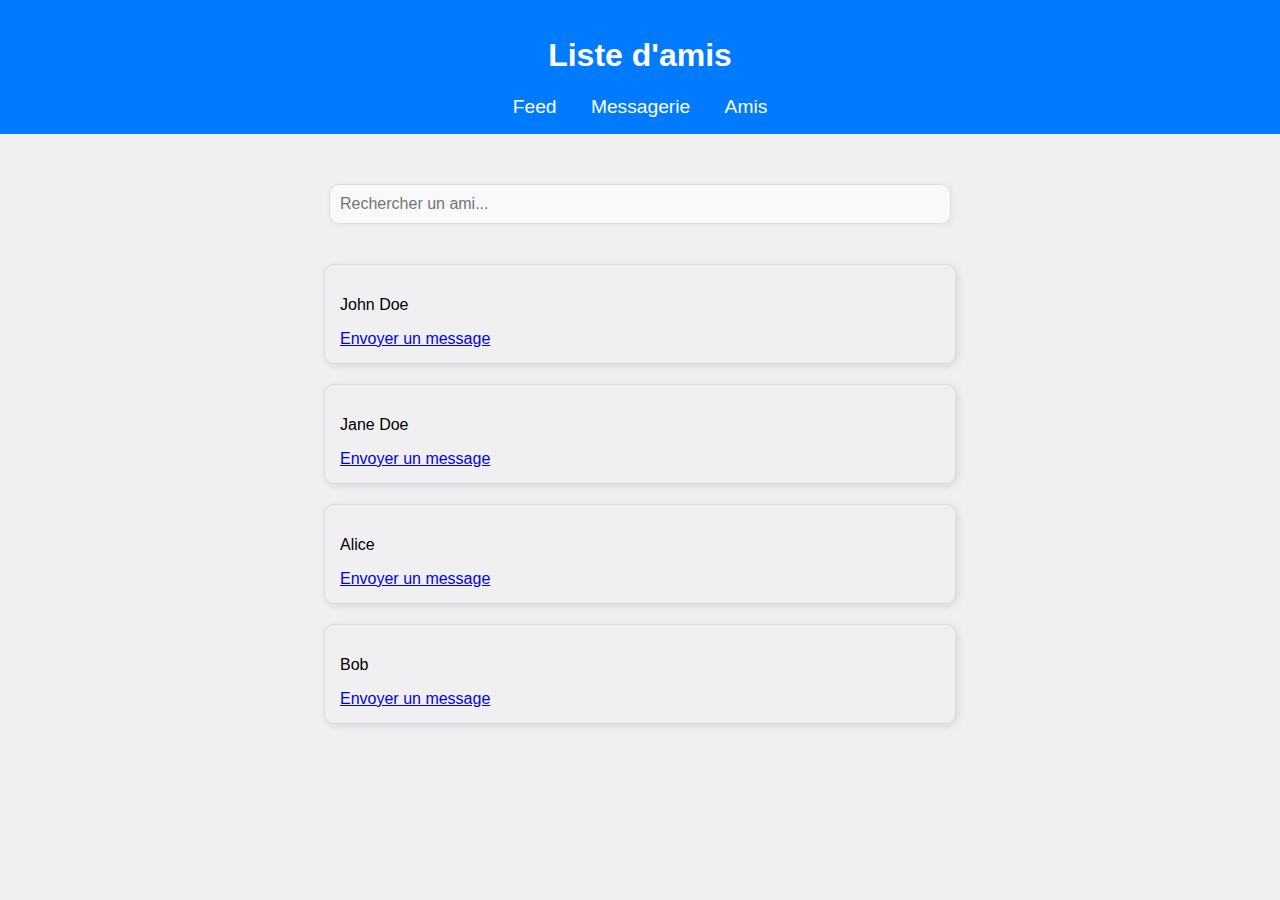
==== amis.html @ fbaeaed9 "Ajout du Drag and drop" ====
<!DOCTYPE html>
<html lang="fr">

<head>
    <meta charset="UTF-8">
    <meta name="viewport" content="width=device-width, initial-scale=1.0">
    <title>Liste d'amis</title>
    <link rel="stylesheet" href="css/style.css">
    <link rel="stylesheet" href="css/amis.css">
</head>

<body>
    <header>
        <h1>Liste d'amis</h1>
        <nav>
            <a href="index.html">Feed</a>
            <a href="messagerie.html">Messagerie</a>
            <a href="amis.html">Amis</a>
        </nav>
    </header>

    <main id="friends">
        <input type="text" id="friend-search" placeholder="Rechercher un ami...">
        <section class="friend-list">
            <!-- Les amis apparaîtront ici dynamiquement -->
        </section>
    </main>

    <script src="js/amis.js"></script>
</body>

</html>
---- css/style.css ----
/* Style de base */
body {
    font-family: Arial, sans-serif;
    background-color: #f0f0f3;
    margin: 0;
    padding: 0;
}

header {
    background-color: #007bff;
    padding: 1rem;
    text-align: center;
}

h1 {
    color: white;
}

nav a {
    color: white;
    margin: 0 15px;
    text-decoration: none;
    font-size: 1.2rem;
}

/* Neumorphisme */
.posts {
    margin: 2rem auto;
    padding: 1rem;
    max-width: 600px;
    background: #e0e0e0;
    border-radius: 12px;
    box-shadow: 8px 8px 16px #bebebe, -8px -8px 16px #ffffff;
}

.post {
    margin: 1rem 0;
    padding: 1rem;
    background-color: #f0f0f3;
    border-radius: 12px;
    box-shadow: 4px 4px 8px #bebebe, -4px -4px 8px #ffffff;
}
---- css/amis.css ----
/* Conteneur pour la liste d'amis */
.friend-list {
    display: flex;
    flex-direction: column;
    gap: 20px;
    /* Espacement entre les amis */
    padding: 20px;
    align-items: center;
    /* Centrer la liste */
}

/* Style pour le champ de recherche */
#friend-search {
    display: block;
    /* S'assure que le champ prend toute la ligne */
    margin: 50px auto;
    /* Centre le champ horizontalement */
    width: 80%;
    /* Limite la largeur */
    max-width: 600px;
    /* Largeur maximale du champ de recherche */
    padding: 10px;
    margin-bottom: 20px;
    /* Espacement en bas du champ de recherche */
    border: 1px solid #ddd;
    border-radius: 10px;
    /* Coins arrondis */
    background-color: #f9f9fc;
    font-size: 1rem;
    box-shadow: 2px 2px 8px rgba(0, 0, 0, 0.05);
    /* Ombre subtile */
    transition: box-shadow 0.2s ease;
}

#friend-search:focus {
    outline: none;
    /* Retirer le contour par défaut */
    box-shadow: 2px 4px 12px rgba(0, 0, 0, 0.15);
    /* Ombre plus marquée au focus */
}

/* Style pour chaque ami */
.friend {
    width: 80%;
    max-width: 600px;
    padding: 15px;
    background-color: #f0f0f3;
    border: 1px solid #ddd;
    border-radius: 10px;
    box-shadow: 2px 2px 8px rgba(0, 0, 0, 0.1);
    cursor: grab;
    transition: box-shadow 0.2s ease, background-color 0.2s ease;
}

.friend:hover {
    box-shadow: 4px 8px 16px rgba(0, 0, 0, 0.15);
    background-color: #e6e6eb;
}

.friend:active {
    cursor: grabbing;
}

/* Style visuel pour l'élément en cours de drag */
.friend[draggable="true"] {
    opacity: 1;
    transition: opacity 0.2s ease;
}

/* Style pour indiquer la cible de drag */
.drag-over {
    border: 2px dashed #007bff;
    background-color: #e9f5ff;
}
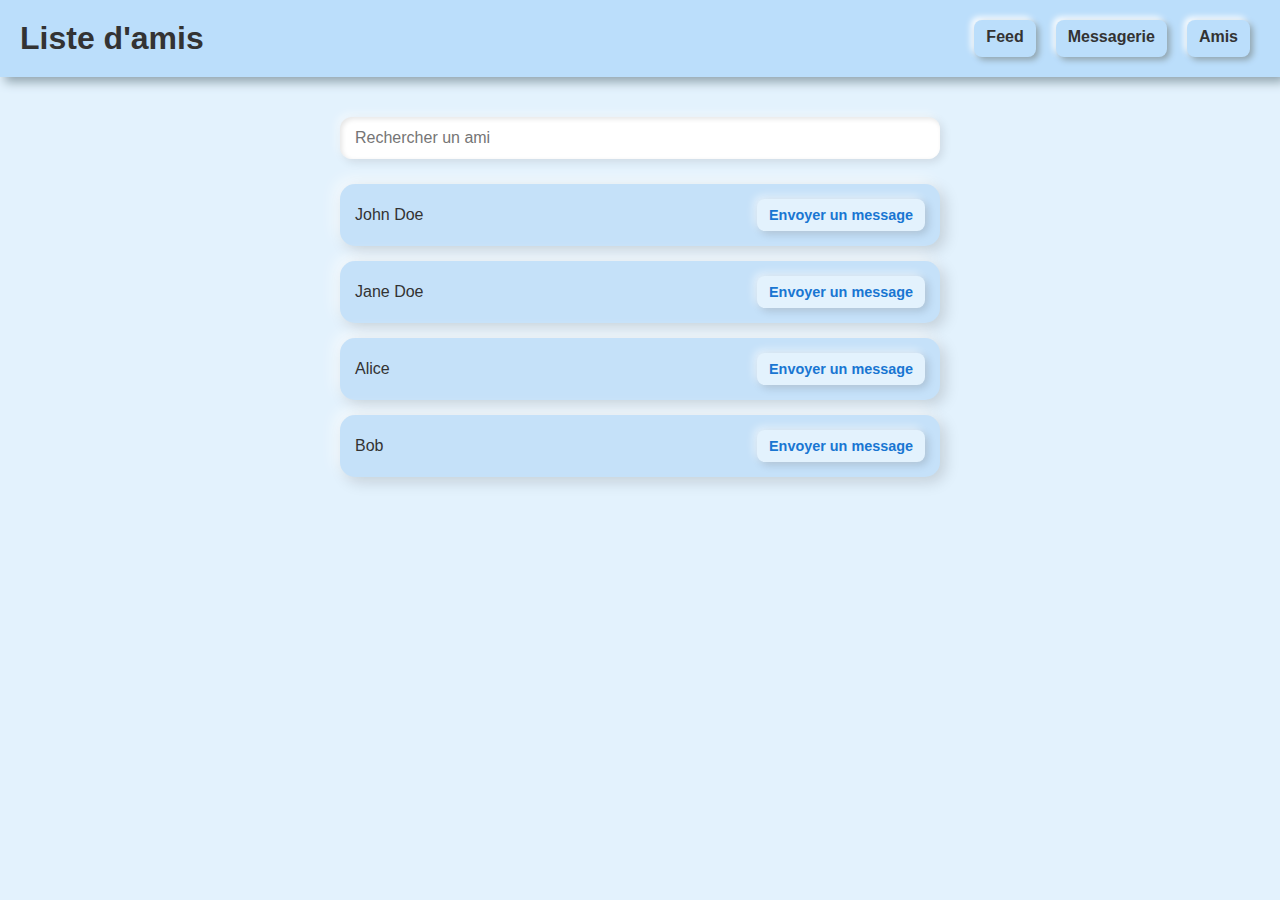
==== commit f0cb1ab1: "Ajout du CSS sur la page amis" ====
--- a/amis.html
+++ b/amis.html
@@ -5,7 +5,7 @@
     <meta charset="UTF-8">
     <meta name="viewport" content="width=device-width, initial-scale=1.0">
     <title>Liste d'amis</title>
-    <link rel="stylesheet" href="css/style.css">
+    <link rel="stylesheet" href="css/global.css">
     <link rel="stylesheet" href="css/amis.css">
 </head>
 
@@ -20,9 +20,9 @@
     </header>
 
     <main id="friends">
-        <input type="text" id="friend-search" placeholder="Rechercher un ami...">
-        <section class="friend-list">
-            <!-- Les amis apparaîtront ici dynamiquement -->
+        <input type="text" id="friend-search" placeholder="Rechercher un ami">
+        <div class="friend-list"></div>
+        <!-- Les amis apparaîtront ici dynamiquement -->
         </section>
     </main>
 
--- a/css/global.css
+++ b/css/global.css
@@ -0,0 +1,60 @@
+* {
+    box-sizing: border-box;
+    margin: 0;
+    padding: 0;
+}
+
+body {
+    font-family: Arial, sans-serif;
+    background-color: #e3f2fd;
+    color: #333;
+}
+
+header {
+    background-color: #bbdefb;
+    box-shadow: 5px 5px 10px #90a4ae, -5px -5px 10px #ffffff;
+    padding: 20px;
+    margin-bottom: 20px;
+    display: flex;
+    justify-content: space-between;
+}
+
+header h1 {
+    text-align: center;
+}
+
+nav {
+    display: flex;
+    justify-content: flex-end;
+}
+
+nav a {
+    margin: 0 10px;
+    text-decoration: none;
+    color: #333;
+    padding: 8px 12px;
+    border-radius: 8px;
+
+
+    background-color: #bbdefb;
+    /* Bleu clair pour les liens */
+    box-shadow: 3px 3px 6px #90a4ae, -3px -3px 6px #ffffff;
+    transition: box-shadow 0.3s ease, transform 0.1s ease;
+    font-weight: bold;
+}
+
+nav a:hover {
+    box-shadow: 4px 4px 8px #90a4ae, -4px -4px 8px #ffffff;
+}
+
+nav a:active {
+    box-shadow: inset 3px 3px 6px #90a4ae, inset -3px -3px 6px #ffffff;
+    transform: scale(0.95);
+}
+
+main {
+    display: flex;
+    flex-direction: column;
+    align-items: center;
+    padding: 20px;
+}--- a/css/amis.css
+++ b/css/amis.css
@@ -1,74 +1,101 @@
-/* Conteneur pour la liste d'amis */
-.friend-list {
+/* Style de la section des amis */
+main {
     display: flex;
     flex-direction: column;
-    gap: 20px;
-    /* Espacement entre les amis */
+    align-items: center;
     padding: 20px;
-    align-items: center;
-    /* Centrer la liste */
 }
 
-/* Style pour le champ de recherche */
+/* Barre de filtrage avec plus de style et de relief */
 #friend-search {
-    display: block;
-    /* S'assure que le champ prend toute la ligne */
-    margin: 50px auto;
-    /* Centre le champ horizontalement */
-    width: 80%;
-    /* Limite la largeur */
+    width: 100%;
     max-width: 600px;
-    /* Largeur maximale du champ de recherche */
-    padding: 10px;
-    margin-bottom: 20px;
-    /* Espacement en bas du champ de recherche */
-    border: 1px solid #ddd;
-    border-radius: 10px;
-    /* Coins arrondis */
-    background-color: #f9f9fc;
-    font-size: 1rem;
-    box-shadow: 2px 2px 8px rgba(0, 0, 0, 0.05);
-    /* Ombre subtile */
-    transition: box-shadow 0.2s ease;
+    padding: 12px 15px;
+    border-radius: 12px;
+    border: none;
+    background-color: #ffffff;
+    box-shadow: inset 2px 2px 5px rgba(0, 0, 0, 0.1), inset -2px -2px 5px rgba(255, 255, 255, 0.7), 3px 3px 10px rgba(0, 0, 0, 0.1), -3px -3px 10px rgba(255, 255, 255, 0.6);
+    font-size: 1em;
+    color: #333;
+    margin-bottom: 25px;
+    outline: none;
+    transition: box-shadow 0.3s ease;
 }
 
 #friend-search:focus {
-    outline: none;
-    /* Retirer le contour par défaut */
-    box-shadow: 2px 4px 12px rgba(0, 0, 0, 0.15);
-    /* Ombre plus marquée au focus */
+    box-shadow: inset 2px 2px 5px rgba(0, 0, 0, 0.1), inset -2px -2px 5px rgba(255, 255, 255, 0.7), 5px 5px 15px rgba(0, 0, 0, 0.15), -5px -5px 15px rgba(255, 255, 255, 0.7);
 }
 
-/* Style pour chaque ami */
+/* Conteneur de la liste d'amis */
+.friend-list {
+    width: 100%;
+    max-width: 600px;
+}
+
+/* Style des cartes d'amis avec relief */
 .friend {
-    width: 80%;
-    max-width: 600px;
+    background-color: #c5e1f9;
+    border-radius: 15px;
     padding: 15px;
-    background-color: #f0f0f3;
-    border: 1px solid #ddd;
-    border-radius: 10px;
-    box-shadow: 2px 2px 8px rgba(0, 0, 0, 0.1);
-    cursor: grab;
-    transition: box-shadow 0.2s ease, background-color 0.2s ease;
+    display: flex;
+    align-items: center;
+    justify-content: space-between;
+    margin-bottom: 15px;
+    box-shadow: 5px 5px 15px rgba(0, 0, 0, 0.15), -5px -5px 15px rgba(255, 255, 255, 0.7);
+    transition: transform 0.2s ease, box-shadow 0.3s ease;
 }
 
 .friend:hover {
-    box-shadow: 4px 8px 16px rgba(0, 0, 0, 0.15);
-    background-color: #e6e6eb;
+    transform: translateY(-3px);
+    box-shadow: 6px 6px 18px rgba(0, 0, 0, 0.2), -6px -6px 18px rgba(255, 255, 255, 0.7);
 }
 
-.friend:active {
-    cursor: grabbing;
+.friend-info {
+    display: flex;
+    align-items: center;
 }
 
-/* Style visuel pour l'élément en cours de drag */
-.friend[draggable="true"] {
-    opacity: 1;
-    transition: opacity 0.2s ease;
+.friend-profile-pic {
+    width: 50px;
+    height: 50px;
+    border-radius: 50%;
+    margin-right: 15px;
+    box-shadow: 2px 2px 5px rgba(0, 0, 0, 0.1), -2px -2px 5px rgba(255, 255, 255, 0.5);
+    object-fit: cover;
 }
 
-/* Style pour indiquer la cible de drag */
-.drag-over {
-    border: 2px dashed #007bff;
-    background-color: #e9f5ff;
+.friend-info p {
+    margin: 0;
+    font-size: 1.1em;
+    font-weight: bold;
+    color: #1976d2;
+}
+
+/* Style du bouton Envoyer un message */
+.friend a {
+    font-size: 0.9em;
+    color: #1976d2;
+    text-decoration: none;
+    font-weight: bold;
+    padding: 8px 12px;
+    border-radius: 8px;
+    background-color: #e3f2fd;
+    box-shadow: 3px 3px 8px rgba(0, 0, 0, 0.15), -3px -3px 8px rgba(255, 255, 255, 0.6);
+    transition: box-shadow 0.3s ease, transform 0.05s ease;
+}
+
+.friend a:hover {
+    box-shadow: 4px 4px 10px rgba(0, 0, 0, 0.2), -4px -4px 10px rgba(255, 255, 255, 0.7);
+    transform: translateY(-2px);
+}
+
+.friend a:active {
+    box-shadow: inset 2px 2px 5px rgba(0, 0, 0, 0.2), inset -2px -2px 5px rgba(255, 255, 255, 0.5);
+    transform: scale(0.98);
+}
+
+/* Effet visuel lors du drag and drop */
+.friend.drag-over {
+    border: 2px dashed #1976d2;
+    background-color: #d1e6ff;
 }